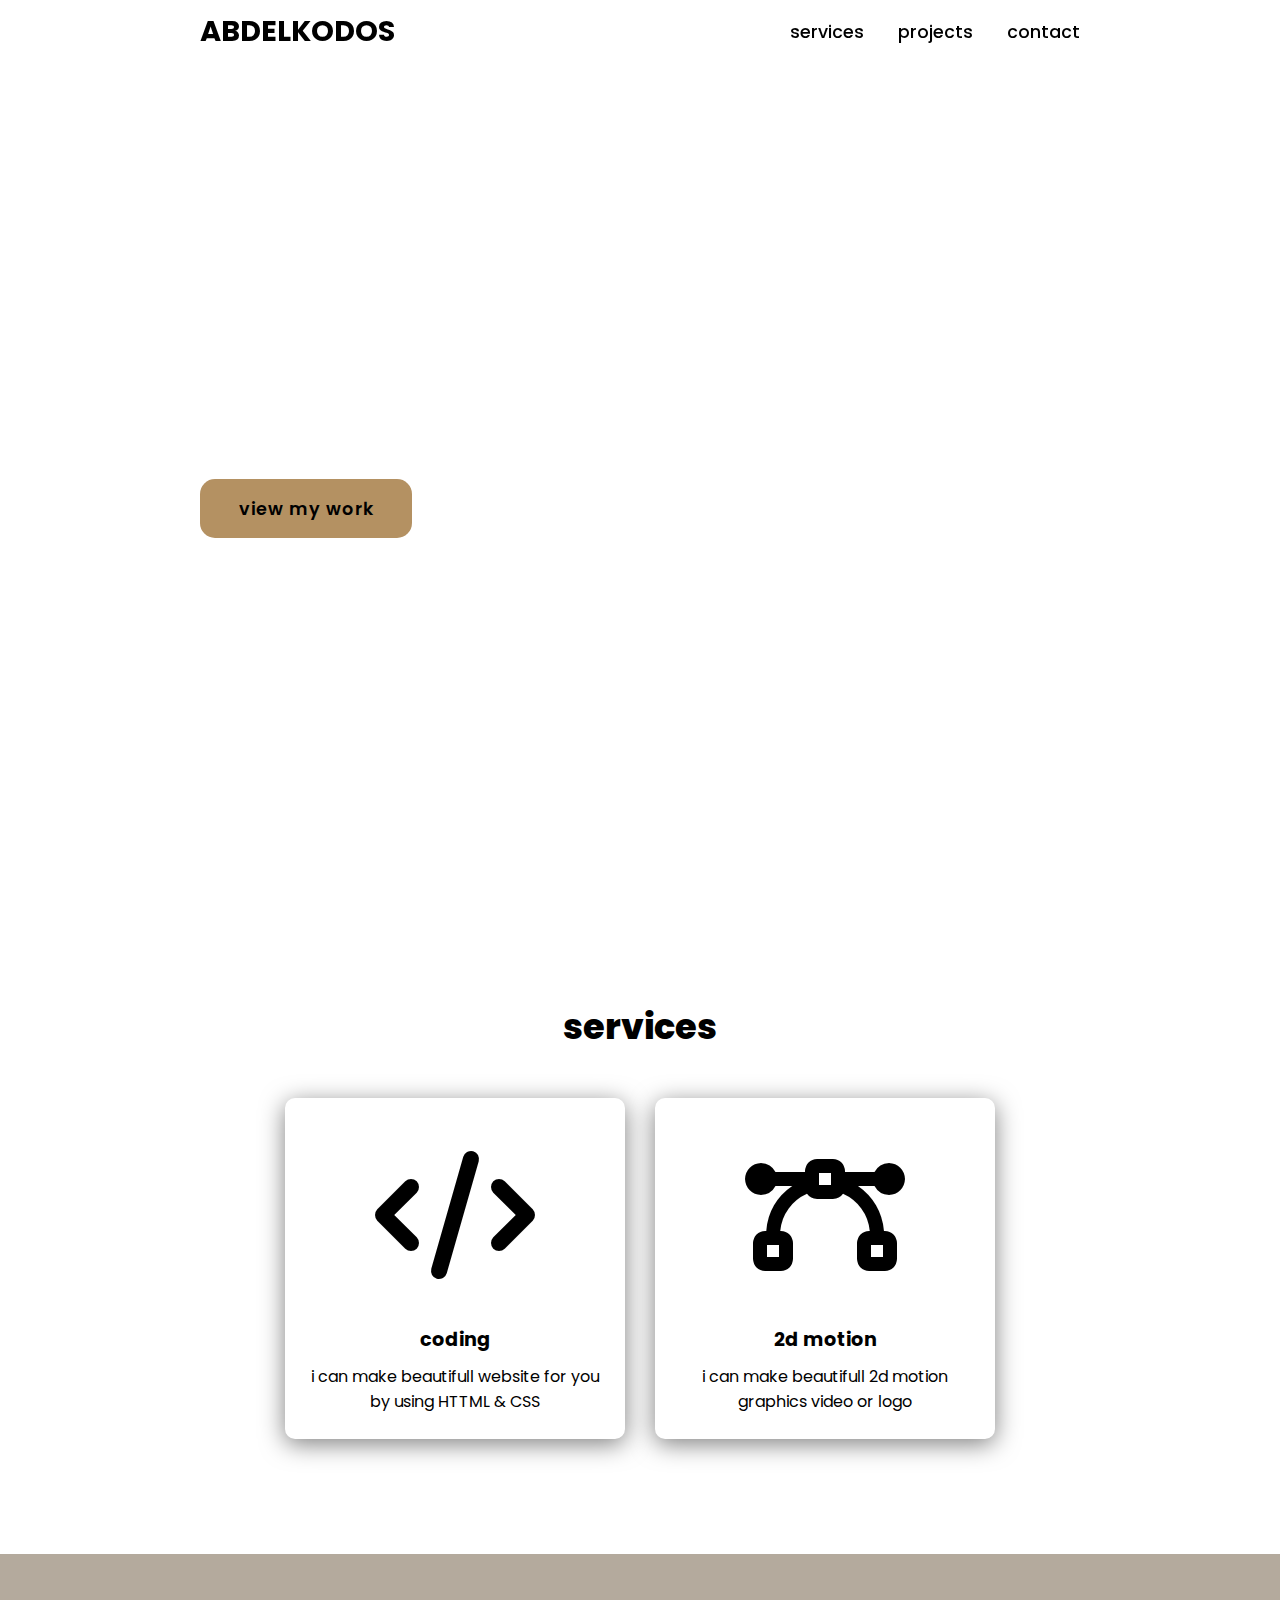
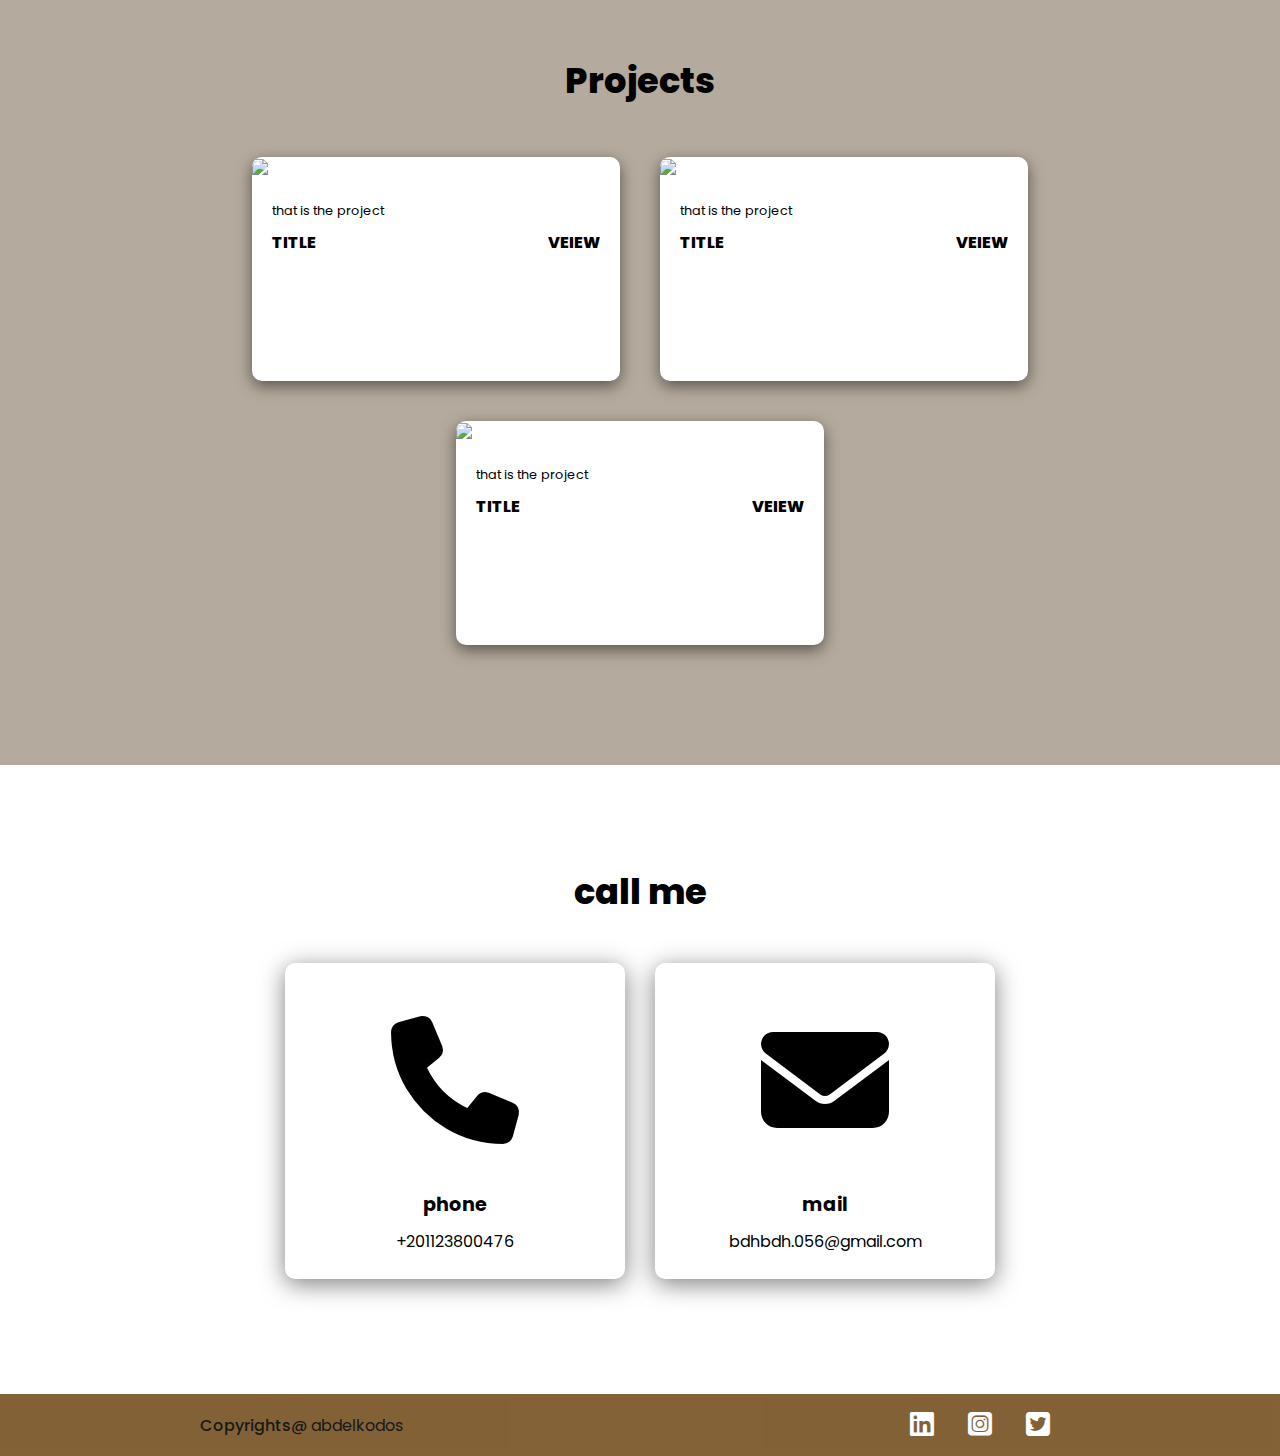
==== html.html @ 1dcb2a8c "add my files" ====
<!DOCTYPE html>
<html lang="en">
<head>
    <meta charset="UTF-8">
    <meta http-equiv="X-UA-Compatible" content="IE=edge">
    <meta name="viewport" content="width=device-width, initial-scale=1.0">
    <link rel="stylesheet" href="https://cdnjs.cloudflare.com/ajax/libs/font-awesome/6.1.1/css/all.min.css">
    <link rel="stylesheet" href="css.css">
    <title>Coffe Project</title>
</head>
<body>
    
    <header>
        <a href="#" class="logo">abdelkodos</a>
        <nav class="navigation">
            <a href="#services">services</a>
            <a href="#projects">projects</a>
            <a href="#contact">contact </a>
        </nav>
    </header>

    <section class="main">
        <div>
            <h2>hello, I am abdelkodos<br><span>Front End</span> <span>Developer</span></h2>
            <h3>drink coffee & write code</h3>
            <a href="#projects" class="main-btn">view my work</a>
            <div class="social-icons">
                <a href="#"><i class="fa-brands fa-linkedin"></i></a>
                <a href="#"><i class="fa-brands fa-instagram-square"></i></a>
                <a href="#"><i class="fa-brands fa-twitter-square"></i></a>
            </div>
        </div>
    </section>

    <section class="cards" id="services">
        <h2 class="title">services</h2>
        <div class="content">
            <div class="card">
                <div class="icon">
                        <i class="fa-solid fa-code"></i>
                </div>
                <div class="info">
                    <h3>coding</h3>
                    <p>i can make beautifull website for you by using HTTML & CSS</p>
                </div>
            </div>
            <div class="card">
                <div class="icon">
                    <i class="fa-solid fa-bezier-curve"></i>
                </div>
                <div class="info">
                    <h3>2d motion</h3>
                    <p>i can make beautifull 2d motion graphics video or logo</p>
                </div>
            </div>
        </div>
    </section>

    <section class="projects" id="projects">
         <h2 class="title">Projects</h2>
        <div class="content">
            <div class="project-card">
                <div class="project-image">
                    <img src="photos/project 1.jpg" />
                </div>
                <div class="project-info">
                    <p class="project-category">that is the project</p>
                    <strong class="project-title">
                        <span>title</span>
                        <a href="https://abdelkodosfathy.github.io/form/" class="more-details">veiew</a>
                    </strong>
                </div>
            </div>
            <div class="project-card">
                <div class="project-image">
                    <img src="photos/project 2.jpg" />
                </div>
                <div class="project-info">
                    <p class="project-category">that is the project</p>
                    <strong class="project-title">
                        <span>title</span>
                        <a href="#" class="more-details">veiew</a>
                    </strong>
                </div>
            </div>
            <div class="project-card">
                <div class="project-image">
                    <img src="photos/project 3.jpg" />
                </div>
                <div class="project-info">
                    <p class="project-category">that is the project</p>
                    <strong class="project-title">
                        <span>title</span>
                        <a href="#" class="more-details">veiew</a>
                    </strong>
                </div>
            </div>
            
        </div>
    </section>

    <section class="contact-cards" id="contact">
        <h2 class="title">call me</h2>
        <div class="content">
            <div class="card">
                <div class="icon">
                    <i class="fa-solid fa-phone"></i>
                </div>
                <div class="info">
                    <h3>phone</h3>
                    <p>+201123800476</p>
                </div>
            </div>
            <div class="card">
                <div class="icon">
                    <i class="fa-solid fa-envelope"></i>
                </div>
                <div class="info">
                    <h3>mail</h3>
                    <p>bdhbdh.056@gmail.com</p>
                </div>
            </div>
        </div>
    </section>
    <footer>
        <div>
            <p>
                <span> Copyrights@ </span><a href="#"> abdelkodos</a>
            </p>
        </div>
        <div class="social-icons">
            <a href="#"><i class="fa-brands fa-linkedin"></i></a>
            <a href="#"><i class="fa-brands fa-instagram-square"></i></a>
            <a href="#"><i class="fa-brands fa-twitter-square"></i></a>
        </div>
    </footer>
</body>
</html>
---- css.css ----
@import url('https://fonts.googleapis.com/css2?family=Poppins:ital,wght@0,100;0,200;0,300;0,400;0,500;0,600;0,700;0,800;0,900;1,100;1,200;1,300;1,400;1,500;1,600;1,700;1,800;1,900&display=swap');

*{  
    font-family: 'Poppins', sans-serif;
    margin: 0;
    padding: 0;
    box-sizing: border-box;
    scroll-behavior: smooth;
}

header {
    background-color: rgba(255,255,255, 0.35);
    width: 100%;
    position: fixed;
    z-index: 999;
    display: flex;
    justify-content: space-between;
    align-items: center;
    padding: 10px 200px;  
    transition: 0.7s ease; 
}


.logo{
    text-decoration: none;
    color: #000000;
    text-transform: uppercase;
    font-weight: 700;
    font-size: 1.8em;
}

.navigation a{
    color: #000000;
    text-decoration: none;
    font-size: 1.1em;
    font-weight: 500;
    padding-left: 30px;
}

.navigation a:hover{
    color: #755122;
}

section {
    padding: 100px 200px;
}

.main {
    width: 100%;
    min-height: 100vh;
    display: flex;
    align-items: center;
    background-image:url(photos/computer-programmer-using-laptop.jpg) ;
    background-size: cover ;
    background-position: center;
    background-attachment: fixed;
}

.main h2 {
    color: #fff;
    font-size: 1.4em;
    font-weight: 500;
}

.main h2 span{
    display: inline-block;
    margin-top: 10px;
    color: #fff;
    font-size: 2em;
    font-weight: 600;
}

.main h3 {
    color: #fff;
    font-size: 2em;
    font-weight: 700;
    letter-spacing: 1px;
    margin-top: 10px;
    margin-bottom: 30px;
}

.main-btn { 
    color: rgb(0, 0, 0);
    background-color: #b49162;
    text-decoration: none;
    font-size: 1.1em;
    font-weight: 600;
    display: inline-block;
    padding: 0.937em 2.1875em;
    letter-spacing: 1px;
    border-radius:15px;
    margin-bottom: 40px;
    transition: 0.6s ease;
}

.main-btn:hover {
    background-color: #e2b888;
    transform: scale(1.1);
}

.social-icons a { 
    color: #fff;
    font-size: 1.7em;
    padding-right: 30px;
}

.social-icons a i:hover {
    transform: scale(1.1);
}

.title { 
    display: flex;
    justify-content: center;
    font-size: 2.2em;
    font-weight: 800;
    margin-bottom: 30px;
}

.content {
    display: flex;
    justify-content: center;
    flex-direction: row;
    flex-wrap: wrap;
}

.card {
    background-color: #fff;
    width: 21.25em;
    box-shadow: 0 5px 25px rgba(1, 1, 1, 0.5);
    border-radius: 10px;
    padding: 25px;
    margin: 15px;
    transition: 0.7s ease;
}

.card:hover {
    transform: scale(1.1);
}

.icon {
    color: #000000;
    font-size: 8em;
    text-align: center;
}

.info {
    text-align: center;
}

.info h3 {
    color: #000000;
    font-size: 1.2em;
    font-weight: 10px;
    margin: 10px;
}


.projects .content {
    margin-top: 30px;
}

.project-card {
    background-color: #fff;
    min-height: 14em;
    width: 23em;
    box-shadow: 0 5px 15px rgba(1, 1, 1, 0.5);
    overflow: hidden;
    border-radius: 10px;
    margin: 20px;
    transition: 0.7s ease;
}

.project-card:hover {
    transform: scale(1.1);
    box-shadow: rgba(1, 1, 1, 0.95);

}
.project-card:hover .project-image {
    opacity: 0.8;
}

.project-image img{
    width: 100%;
}

.project-info {
    padding: 20px;
}

.project-category {
    font-size: 0.8em;
    color: #000000;
}

.project-title {
    display: flex;
    justify-content: space-between;
    text-transform: uppercase;
    font-weight: 800;
    margin-top: 10px;
}

.more-details {
    text-decoration: none;
    color: #000000;
}

.more-details:hover{
    color: #755122;
}


.projects {
    background-color: #b4aa9d;
}

.contact {
    display: flex;
    justify-content: center;
    flex-direction: row;
    flex-wrap: wrap;
}


.phone-call {
    text-align: center;
    width: 50px;
}

footer {
    background-color: #755122;
    opacity: 90%;
    width: 100%;
    display: flex;
    justify-content: space-between;
    align-items: center;
    padding: 10px 200px;
}

footer span {
    font-weight: 500;
}

footer p a {
    text-decoration: none;
    color: #000000;
}
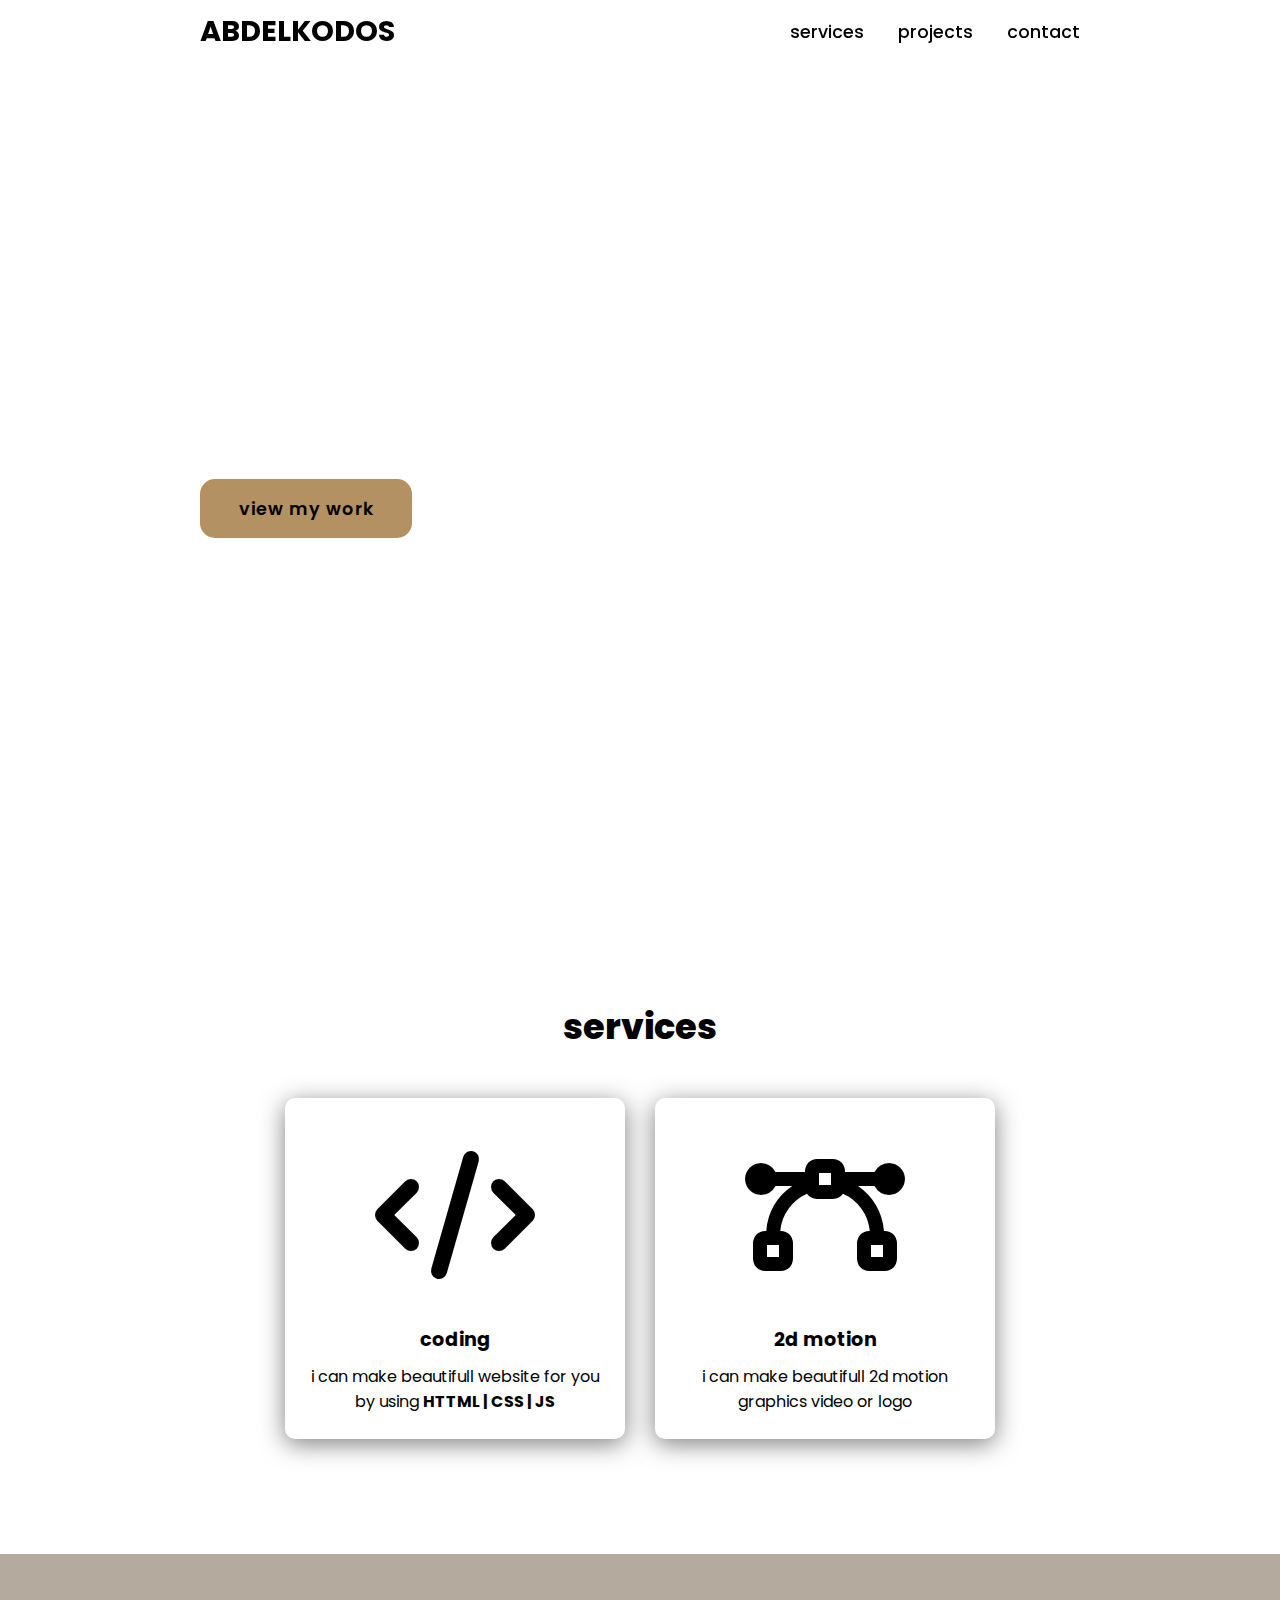
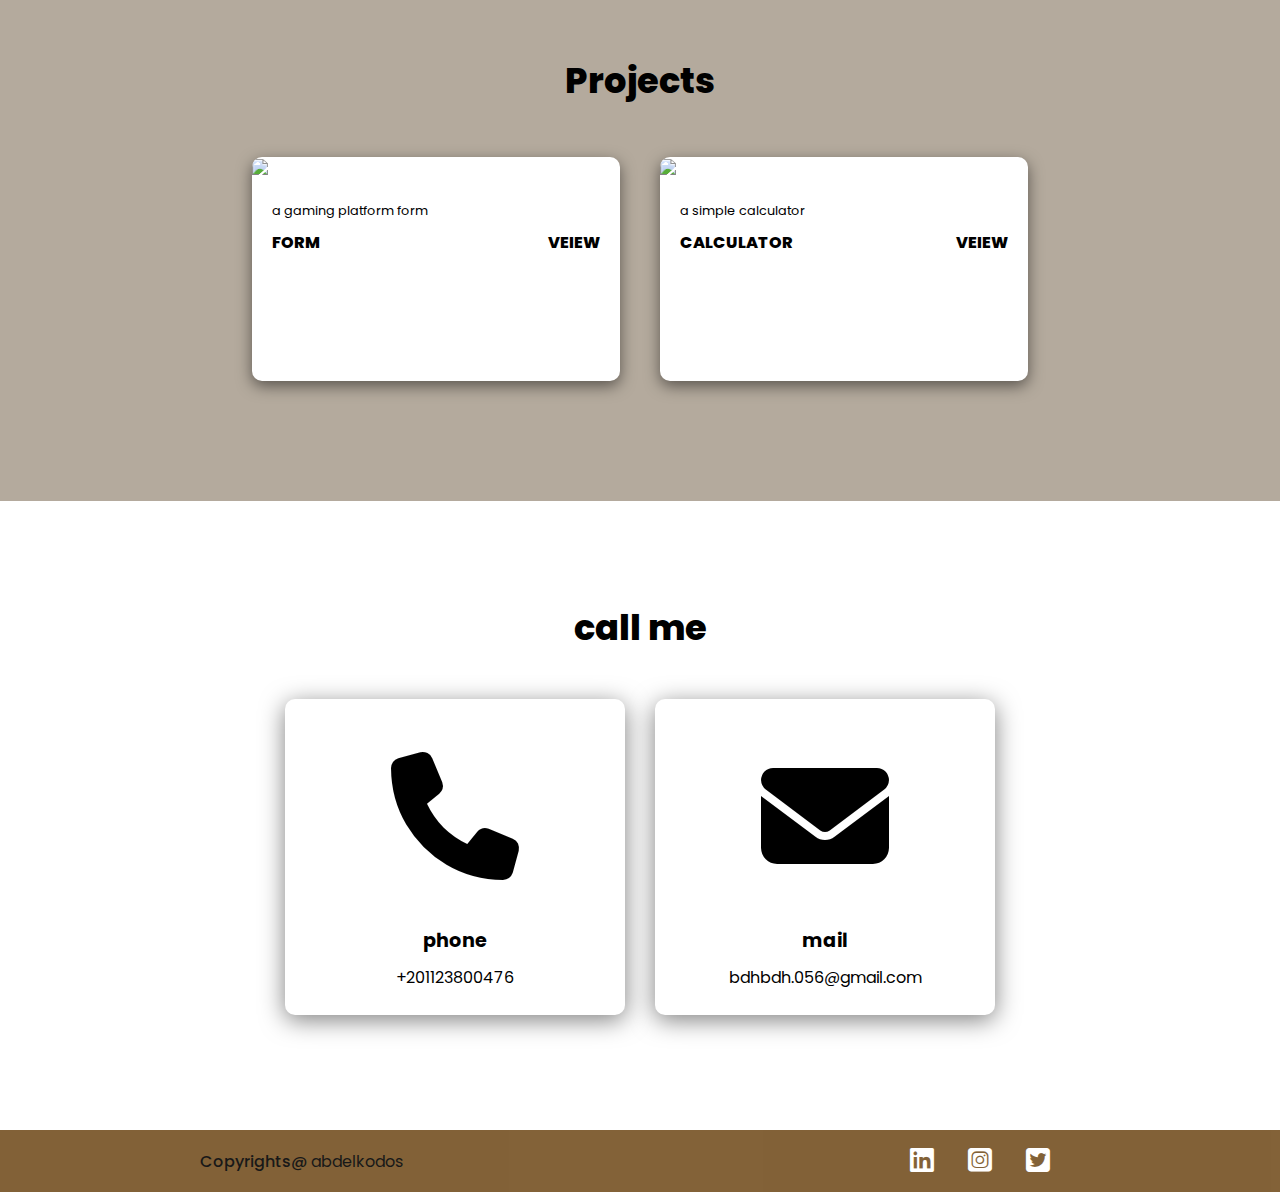
==== commit 9b41fcd3: "add script section and media" ====
--- a/html.html
+++ b/html.html
@@ -9,7 +9,20 @@
     <title>Coffe Project</title>
 </head>
 <body>
-    
+    <div class="nav-phone">
+        <nav class="inner-nav-phone navigation">
+            <a href="#services">services</a>
+            <a href="#projects">projects</a>
+            <a href="#contact">contact </a>
+        </nav>
+    </div>
+    <div class="container-icon">
+        <div class="icn">
+            <div class="dash"></div>
+            <div class="dash"></div>
+            <div class="dash"></div>
+        </div>
+    </div>
     <header>
         <a href="#" class="logo">abdelkodos</a>
         <nav class="navigation">
@@ -18,7 +31,6 @@
             <a href="#contact">contact </a>
         </nav>
     </header>
-
     <section class="main">
         <div>
             <h2>hello, I am abdelkodos<br><span>Front End</span> <span>Developer</span></h2>
@@ -41,7 +53,7 @@
                 </div>
                 <div class="info">
                     <h3>coding</h3>
-                    <p>i can make beautifull website for you by using HTTML & CSS</p>
+                    <p>i can make beautifull website for you by using <b>HTTML | CSS | JS</b></p>
                 </div>
             </div>
             <div class="card">
@@ -57,16 +69,16 @@
     </section>
 
     <section class="projects" id="projects">
-         <h2 class="title">Projects</h2>
+        <h2 class="title">Projects</h2>
         <div class="content">
             <div class="project-card">
                 <div class="project-image">
                     <img src="photos/project 1.jpg" />
                 </div>
                 <div class="project-info">
-                    <p class="project-category">that is the project</p>
+                    <p class="project-category">a gaming platform form</p>
                     <strong class="project-title">
-                        <span>title</span>
+                        <span>form</span>
                         <a href="https://abdelkodosfathy.github.io/form/" class="more-details">veiew</a>
                     </strong>
                 </div>
@@ -76,22 +88,10 @@
                     <img src="photos/project 2.jpg" />
                 </div>
                 <div class="project-info">
-                    <p class="project-category">that is the project</p>
+                    <p class="project-category">a simple calculator</p>
                     <strong class="project-title">
-                        <span>title</span>
-                        <a href="#" class="more-details">veiew</a>
-                    </strong>
-                </div>
-            </div>
-            <div class="project-card">
-                <div class="project-image">
-                    <img src="photos/project 3.jpg" />
-                </div>
-                <div class="project-info">
-                    <p class="project-category">that is the project</p>
-                    <strong class="project-title">
-                        <span>title</span>
-                        <a href="#" class="more-details">veiew</a>
+                        <span>calculator</span>
+                        <a href="https://abdelkodosfathy.github.io/calc/" class="more-details">veiew</a>
                     </strong>
                 </div>
             </div>
@@ -134,5 +134,13 @@
             <a href="#"><i class="fa-brands fa-twitter-square"></i></a>
         </div>
     </footer>
+    <script>
+        const icn = document.querySelector(".icn");
+        const sideNav = document.querySelector(".nav-phone");
+        icn.onclick = () => {
+            icn.classList.toggle("hovered");
+            sideNav.classList.toggle("show")
+        }
+    </script>
 </body>
 </html>--- a/css.css
+++ b/css.css
@@ -244,4 +244,87 @@
 footer p a {
     text-decoration: none;
     color: #000000;
+}
+.container-icon{
+    position: fixed;
+    padding: 10px;
+}
+.icn{
+    display: none;
+    width: 60px;
+    height: 46px;
+    position: relative;
+    flex-direction: column;
+    justify-content: space-between;
+}
+.icn div{
+    position: absolute;
+    width: 50px;
+    height: 6px;
+    background-color: #b49162;
+}
+.dash{
+    transition: 0.3s ease;
+}
+.icn :nth-child(1){
+    top:0;
+}
+.icn :nth-child(2){
+    top: 20px;
+    
+}
+.icn :last-child{
+    top:40px;
+}
+.hovered .dash:first-child{
+    top: 20px;
+    rotate: 45deg;
+    width: 40px;
+}
+.hovered .dash:last-child {
+    top: 20px;
+    rotate: -45deg;
+    width: 40px;
+}
+
+.hovered .dash:nth-child(2){
+    opacity: 0;
+}
+@media (max-width: 930px){
+    section{
+        padding: 100px 50px;
+    }
+    .main{
+        display: flex;
+        flex-direction: column;
+        text-align: center;
+        justify-content: center;
+    }
+    header{
+        display: none;
+    }
+    .icn{
+        display:flex;
+    }
+}
+.nav-phone{
+    position: fixed;
+    height: 100%;
+    width: 0;
+    background-color: #e7e7e7d7;
+    transition: 0.5s ease;
+    overflow: hidden;
+    display: flex;
+    justify-content: space-around;
+    align-items: center;
+}
+.show.nav-phone{
+    width: 50%;
+}
+.inner-nav-phone{
+    display: flex;
+    flex-direction: column;
+    height: 100%;
+    justify-content: space-around;
+    text-decoration: none;
 }